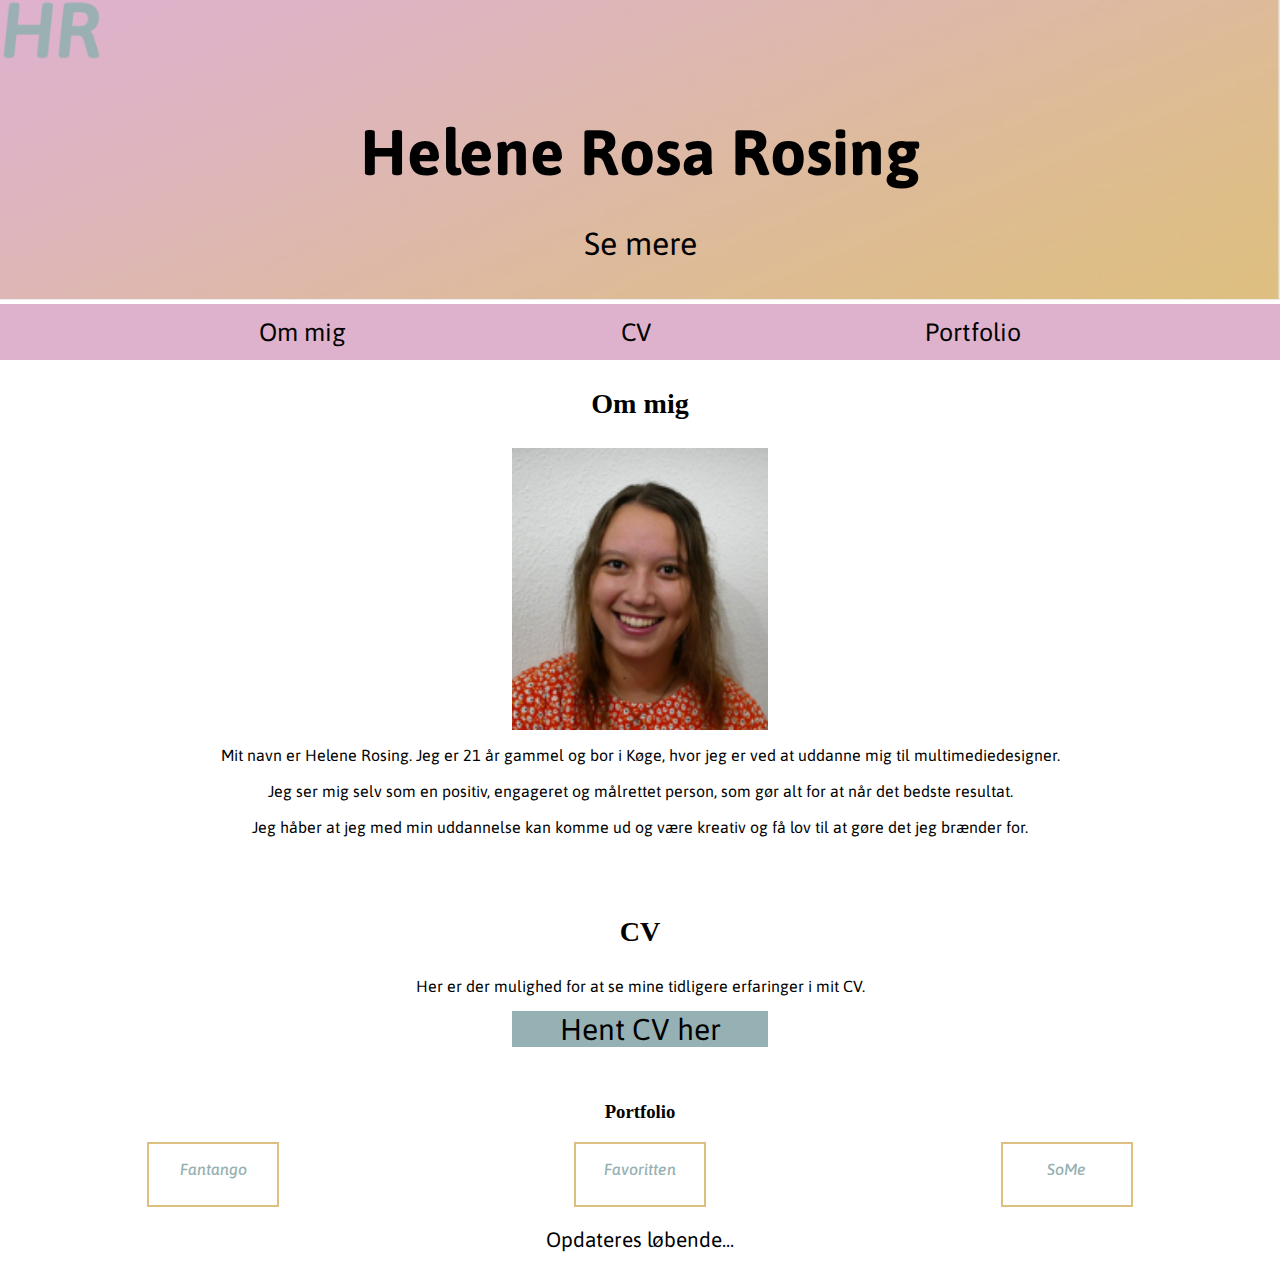
==== index.html @ fbbdcd0a "index ændringer" ====
<!DOCTYPE html>
<html lang="en">
<head>
    <meta charset="UTF-8">
    <meta http-equiv="X-UA-Compatible" content="IE=edge">
    <meta name="viewport" content="width=device-width, initial-scale=1.0">
    <title>Helenes portfolio</title>
    <link rel="stylesheet" href="style.css">
</head>
<body>
  <section>
      <div id="topdel">
          <img id=farverbillede src="assets/farver.png">
          
          <div id=navn>
              Helene Rosa Rosing
          </div>
          <div id=se-mere>
              <a href="#om-migoverskrift">Se mere</a>
          </div>
          <img id=logo src="assets/logo.png">
      </div>
      <div class="topnav">
              
            <a href="#om-migoverskrift">Om mig</a>
              
            <a href="#cvoverskrift">CV</a>
              
            <a href="#portfoliooverskrift">Portfolio</a>
              
      </div>
         <center><a id="om-migoverskrift"><h3>Om mig</h3></a></center>
      <div class="om-mig">
          <img id=helene src="assets/helene.png" alt="Billede af Helene">
      </div>
        <div id="om-mig-tekst">
            <p> 
                Mit navn er Helene Rosing. Jeg er 21 år gammel og bor i Køge, hvor jeg er ved at uddanne mig
                til multimediedesigner. <br><br> Jeg ser mig selv som en positiv, engageret og målrettet 
                person, som gør alt for at når det bedste resultat. 
                <br> <br>
                Jeg håber at jeg med min uddannelse kan komme ud og være kreativ og få lov til at gøre det
                jeg brænder for.
            </p>
        </div>
        
        <br><br>
        <center><a id="cvoverskrift"><h3>CV</h3></a></center>
        <div id="cv-tekst">
            <p>
                Her er der mulighed for at se mine tidligere erfaringer i mit CV.
            </p>
        </div>
        <center>
            <a href="assets/CV - opdateret.pdf">
                <button class="knap">
                    Hent CV her
                </button>
            </a>
        </center>
        <br><br>
        <center><a id="portfoliooverskrift"><h3>Portfolio</h3></a></center>
        
        <main>
            <div class="portfolioknap">
                <a href="fantango.html"> <p>Fantango</p></a>
            </div>
            <div class="portfolioknap">
                <a href="favoritten.html"><p>Favoritten</p></a>
            </div>
            <div class="portfolioknap">
                <a href="SoMe.html"><p>SoMe</p></a>
            </div>
        </main>

        <div id="Opdateres">
            <p>
                Opdateres løbende...
            </p>
        </div>


        

  </section>  
</body>
</html>
---- style.css ----
@font-face {
    font-family: asap-bold;
    src: url(assets/Asap/static/Asap-Bold.ttf);
}
@font-face{
    font-family: asap-regular;
    src: url(assets/Asap/static/Asap-Regular.ttf);
}
@font-face {
    font-family: asap-mediumitalic;
    src: url(assets/Asap/static/Asap-MediumItalic.ttf);
}

body{
    margin: 0;
}


#topdel{
    position: relative;
    text-align: center;
}
.topnav {
    background-color: #deb2cc;
    overflow: hidden;
    display: flex;
    justify-content: space-evenly;
  }
@media only screen and (max-width:400px){
    #farverbillede{
        width: 100%;
        top: 0px;
        left: 0px;
        position: relative;
    }
    #logo{
        width: 10%;
        top: 0px;
        left: 0px;
        position: absolute;
    }
    #navn{
        position: absolute;
        top: 50%;
        left: 50%;
        transform: translate(-50%,-50%);
        color: black;
        font-family: asap-bold;
        font-size: 200%;
    }
    #se-mere{
        position: absolute;
        top: 80%;
        left: 50%;
        transform: translate(-50%,-50%);
        color: black;
        font-family: asap-regular;
        font-size: 100%;  
        
    }
    .topnav a {
        float: left;
        color: #000;
        text-align: center;
        padding: 14px 16px;
        text-decoration: none;
        font-size: 17px; 
        font-family: asap-regular; 
      }
      .om-mig{
        display: flex;
        float: none;
        text-align: center;
        width: 100%;
        justify-content: center;
        align-items: center;
    }
    #om-mig-tekst{
        font-family: asap-regular;
        text-align: left;
        width: 80%;
        margin: auto;
    }
    #cv-tekst{
        font-family: asap-regular;
        text-align: center;
        width: 80%;
        margin: auto;
    }
    .knap{
        width: 40%;
        margin: auto;
        font-family: asap-regular;
        background-color: #96B1B3; 
        border: none;
        font-size: 20px;
        
    }
     /* Der er her funder inspiration i et tidligere projekt under dansx3 - ballet (om os-siden).*/
    main{
        width: 100%;
        display: flex;
        flex-wrap: wrap;
        justify-content: space-around;
        font-family: asap-mediumitalic;
        height: 65px;
    }
    .portfolioknap{
        border: 2px solid;
        border-color: #dcbf81;
        width: 20%;
        text-align: center;

    }
    #Opdateres{
        font-family: asap-regular;
        text-align: center;
        width: 80%;
        margin: auto;
     }

}
@media only screen and (min-width:400px){
    #farverbillede{
        width: 100%;
        height: 300px;
        top: 0px;
        left: 0px;
        position: relative;
    }
    #logo{
        width: 8%;
        top: 0px;
        left: 0px;
        position: absolute;
    }
    #navn{
        position: absolute;
        top: 50%;
        left: 50%;
        transform: translate(-50%,-50%);
        color: black;
        font-family: asap-bold;
        font-size: 400%;
    }
    #se-mere{
        position: absolute;
        top: 80%;
        left: 50%;
        transform: translate(-50%,-50%);
        color: black;
        font-family: asap-regular;
        font-size: 200%;  
    }
    .topnav a {
        float: left;
        color: #000;
        text-align: center;
        padding: 14px 16px;
        text-decoration: none;
        font-size: 25px; 
        font-family: asap-regular; 
      }
      .om-mig{
        display: flex;
        float: none;
        text-align: center;
        width: 100%;
        justify-content: center;
        align-items: center;
    }
    #om-migoverskrift{
        font-size: 150%;
    }
    #helene{
        width: 20%;
    }
    #om-mig-tekst{
        font-family: asap-regular;
        text-align: center;
        width: 80%;
        margin: auto;
    }
    #cvoverskrift{
        font-size: 150%;
    }
    #cv-tekst{
        font-family: asap-regular;
        text-align: center;
        width: 80%;
        margin: auto;
    }
    .knap{
        width: 20%;
        margin: auto;
        font-family: asap-regular;
        background-color: #96B1B3; 
        border: none;
        font-size: 30px;
        
    }
     /* Der er her funder inspiration i et tidligere projekt under dansx3 - ballet (om os-siden).*/
    main{
        width: 100%;
        display: flex;
        flex-wrap: wrap;
        justify-content: space-around;
        font-family: asap-mediumitalic;
        height: 65px;
    }
    .portfolioknap{
        border: 2px solid;
        border-color: #dcbf81;
        width: 10%;
        text-align: center;

    }
    #Opdateres{
        font-family: asap-regular;
        text-align: center;
        width: 80%;
        margin: auto;
        font-size: 130%;
     }


}
#se-mere a{
    text-decoration: none;
    color: #000;
}

  
  .topnav a:hover {
    background-color: #f5f5f5;
    color: black;
  }
  
 
  .portfolioknap a{
      text-decoration: none;
      color: #96B1B3;
  }
 #Opdateres{
    font-family: asap-regular;
    text-align: center;
    width: 80%;
    margin: auto;
 }
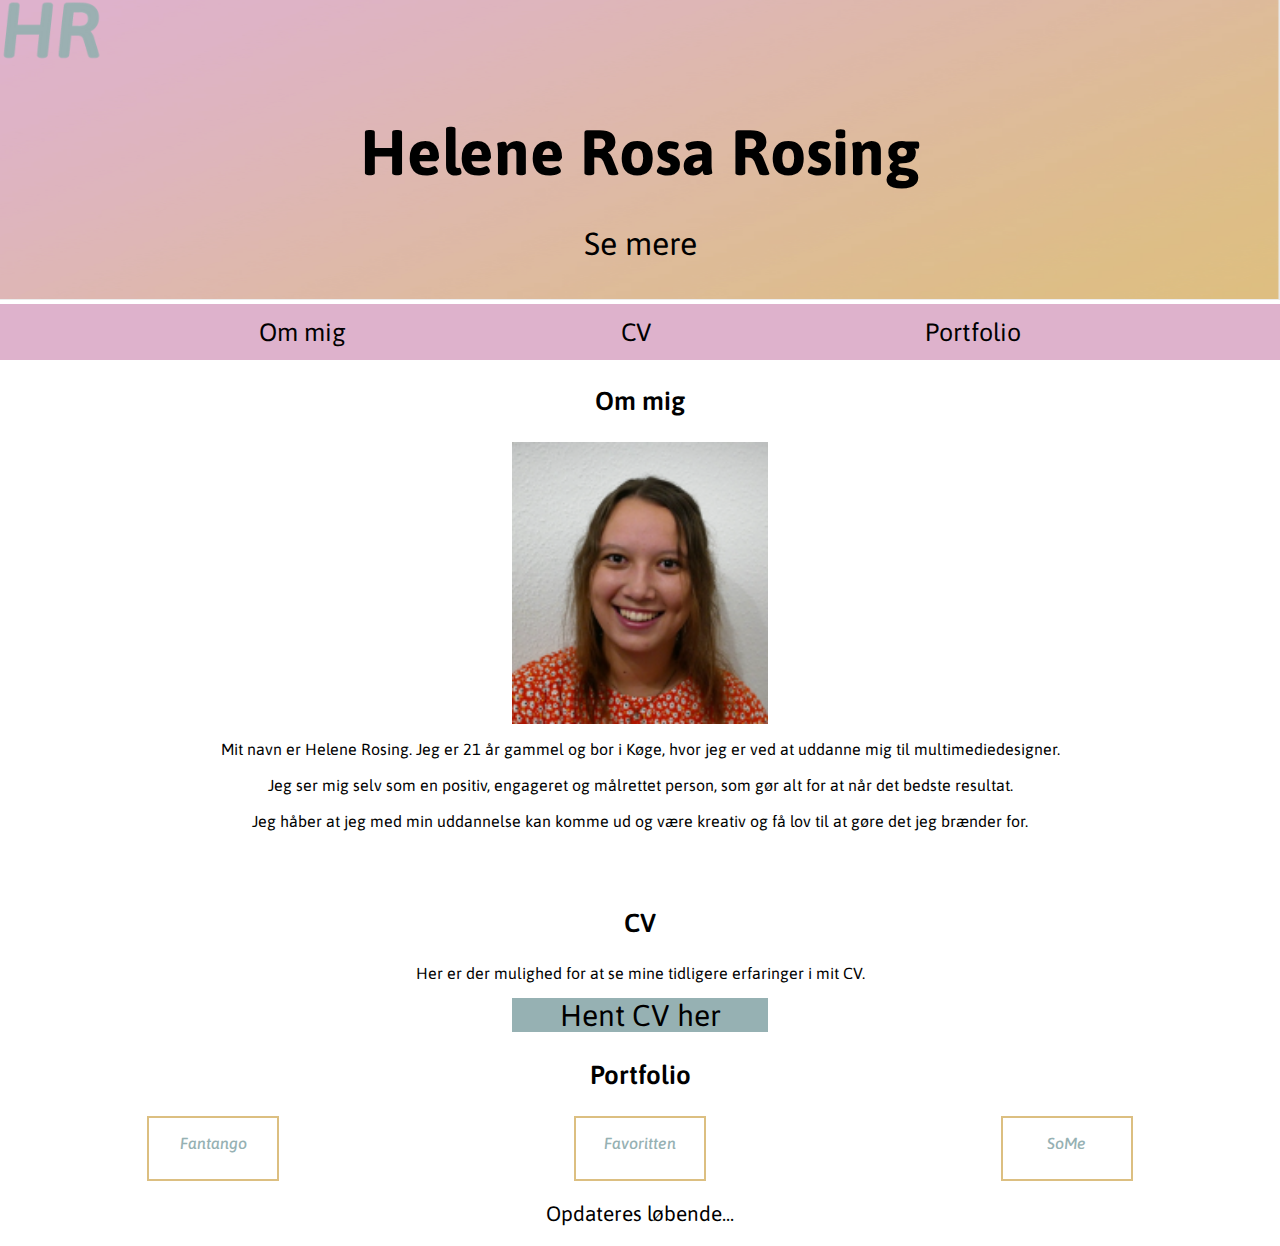
==== commit be2f70c3: "Valideringsændringer" ====
--- a/index.html
+++ b/index.html
@@ -9,8 +9,8 @@
 </head>
 <body>
   <section>
-      <div id="topdel">
-          <img id=farverbillede src="assets/farver.png">
+      <div class="topdel">
+          <img id=farverbillede src="assets/farver.png" alt="Billede med farver">
           
           <div id=navn>
               Helene Rosa Rosing
@@ -18,7 +18,7 @@
           <div id=se-mere>
               <a href="#om-migoverskrift">Se mere</a>
           </div>
-          <img id=logo src="assets/logo.png">
+          <img id=logo src="assets/logo.png" alt="Logo">
       </div>
       <div class="topnav">
               
@@ -29,7 +29,7 @@
             <a href="#portfoliooverskrift">Portfolio</a>
               
       </div>
-         <center><a id="om-migoverskrift"><h3>Om mig</h3></a></center>
+        <a id="om-migoverskrift"><h3 class="overskrifter">Om mig</h3></a>
       <div class="om-mig">
           <img id=helene src="assets/helene.png" alt="Billede af Helene">
       </div>
@@ -45,23 +45,25 @@
         </div>
         
         <br><br>
-        <center><a id="cvoverskrift"><h3>CV</h3></a></center>
+        <a id="cvoverskrift"><h3 class="overskrifter">CV</h3></a>
         <div id="cv-tekst">
             <p>
                 Her er der mulighed for at se mine tidligere erfaringer i mit CV.
             </p>
         </div>
-        <center>
-            <a href="assets/CV - opdateret.pdf">
-                <button class="knap">
-                    Hent CV her
-                </button>
-            </a>
-        </center>
+        <div class="topdel">
+           
+                <div class="knap">
+                   <a href="assets/CV-opdateret.pdf">
+                       Hent CV her
+                    </a>
+                </div>
+          
+        </div>
         <br><br>
-        <center><a id="portfoliooverskrift"><h3>Portfolio</h3></a></center>
+        <a id="portfoliooverskrift"><h3 class="overskrifter">Portfolio</h3></a>
         
-        <main>
+        <div class="projekter">
             <div class="portfolioknap">
                 <a href="fantango.html"> <p>Fantango</p></a>
             </div>
@@ -71,17 +73,13 @@
             <div class="portfolioknap">
                 <a href="SoMe.html"><p>SoMe</p></a>
             </div>
-        </main>
+        </div>
 
         <div id="Opdateres">
             <p>
                 Opdateres løbende...
             </p>
         </div>
-
-
-        
-
-  </section>  
+    </section>
 </body>
 </html>--- a/style.css
+++ b/style.css
@@ -10,13 +10,22 @@
     font-family: asap-mediumitalic;
     src: url(assets/Asap/static/Asap-MediumItalic.ttf);
 }
+@font-face {
+    font-family: asap-semibold;
+    src: url(assets/Asap/static/Asap-SemiBold.ttf);
+}
 
 body{
     margin: 0;
 }
-
-
-#topdel{
+.overskrifter{
+text-align: center;
+font-size: 26px;
+font-family: asap-semibold;
+}
+
+
+.topdel{
     position: relative;
     text-align: center;
 }
@@ -94,10 +103,15 @@
         background-color: #96B1B3; 
         border: none;
         font-size: 20px;
+        justify-content: center;
+        text-align: center;
+        position: absolute;
+        left: 50%;
+        transform: translate(-50%, -0%);
         
     }
      /* Der er her funder inspiration i et tidligere projekt under dansx3 - ballet (om os-siden).*/
-    main{
+    .projekter{
         width: 100%;
         display: flex;
         flex-wrap: wrap;
@@ -197,10 +211,14 @@
         background-color: #96B1B3; 
         border: none;
         font-size: 30px;
+        text-align: center;
+        position: absolute;
+        left: 50%;
+        transform: translate(-50%, -0%);
         
     }
      /* Der er her funder inspiration i et tidligere projekt under dansx3 - ballet (om os-siden).*/
-    main{
+    .projekter{
         width: 100%;
         display: flex;
         flex-wrap: wrap;
@@ -247,6 +265,11 @@
     width: 80%;
     margin: auto;
  }
+ .knap a{
+     text-decoration: none;
+     color: #000;
+     
+ }
 
 
 
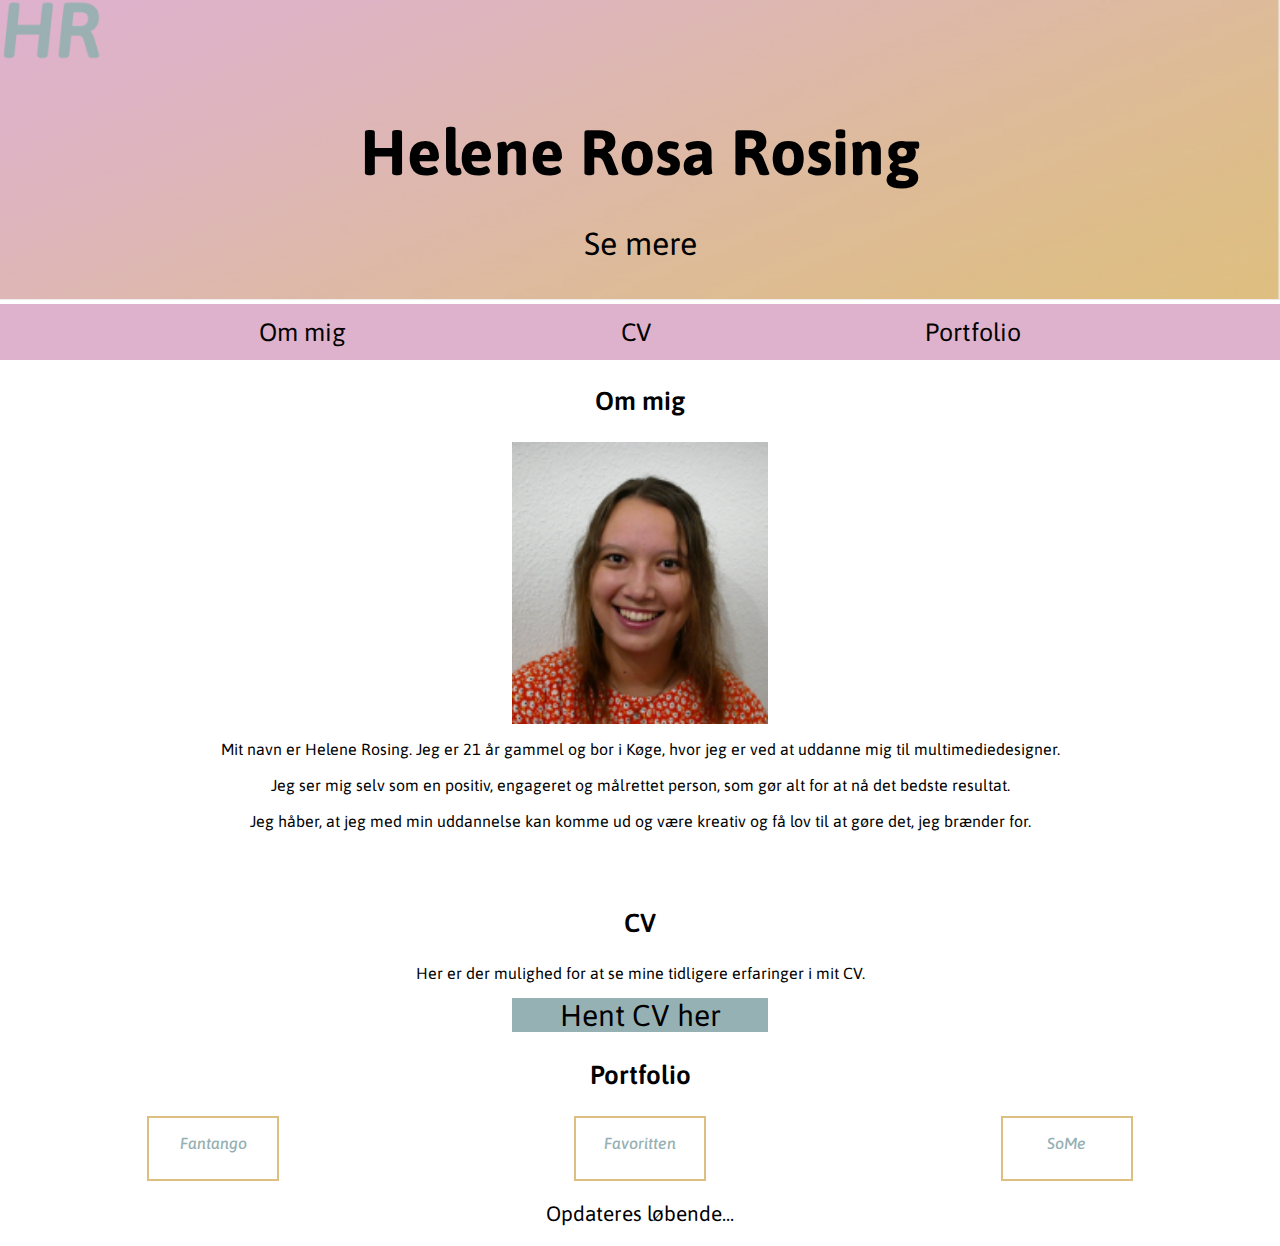
==== commit 7e566aa6: "Korrekturlæsning" ====
--- a/index.html
+++ b/index.html
@@ -8,42 +8,41 @@
     <link rel="stylesheet" href="style.css">
 </head>
 <body>
-  <section>
-      <div class="topdel">
-          <img id=farverbillede src="assets/farver.png" alt="Billede med farver">
-          
-          <div id=navn>
-              Helene Rosa Rosing
-          </div>
-          <div id=se-mere>
-              <a href="#om-migoverskrift">Se mere</a>
-          </div>
-          <img id=logo src="assets/logo.png" alt="Logo">
-      </div>
-      <div class="topnav">
-              
+    <section>
+        <!--"topdel" er den øverste del på hjemmesiden med billede, navn og logo-->
+        <div class="topdel">
+            <img id=farverbillede src="assets/farver.png" alt="Billede med farver">
+            <div id=navn>
+                Helene Rosa Rosing
+            </div>
+            <div id=se-mere>
+                <a href="#om-migoverskrift">Se mere</a>
+            </div>
+            <img id=logo src="assets/logo.png" alt="Logo">
+        </div>
+        <!--"Topnav er det der bliver til navigationsbaren"-->
+        <div class="topnav">
             <a href="#om-migoverskrift">Om mig</a>
-              
             <a href="#cvoverskrift">CV</a>
-              
-            <a href="#portfoliooverskrift">Portfolio</a>
-              
-      </div>
+            <a href="#portfoliooverskrift">Portfolio</a>   
+        </div>
+        <!-- Dette er teksterne om mig, CV og portfolio, samt brødteksten, billede af Helene og CV'et-->
         <a id="om-migoverskrift"><h3 class="overskrifter">Om mig</h3></a>
-      <div class="om-mig">
-          <img id=helene src="assets/helene.png" alt="Billede af Helene">
-      </div>
+        <div class="om-mig">
+            <img id=helene src="assets/helene.png" alt="Billede af Helene">
+        </div>
         <div id="om-mig-tekst">
             <p> 
                 Mit navn er Helene Rosing. Jeg er 21 år gammel og bor i Køge, hvor jeg er ved at uddanne mig
-                til multimediedesigner. <br><br> Jeg ser mig selv som en positiv, engageret og målrettet 
-                person, som gør alt for at når det bedste resultat. 
+                til multimediedesigner.
+                <br><br>
+                Jeg ser mig selv som en positiv, engageret og målrettet person, som gør alt for at nå det
+                bedste resultat. 
                 <br> <br>
-                Jeg håber at jeg med min uddannelse kan komme ud og være kreativ og få lov til at gøre det
+                Jeg håber, at jeg med min uddannelse kan komme ud og være kreativ og få lov til at gøre det,
                 jeg brænder for.
             </p>
         </div>
-        
         <br><br>
         <a id="cvoverskrift"><h3 class="overskrifter">CV</h3></a>
         <div id="cv-tekst">
@@ -52,17 +51,16 @@
             </p>
         </div>
         <div class="topdel">
-           
-                <div class="knap">
-                   <a href="assets/CV-opdateret.pdf">
-                       Hent CV her
-                    </a>
-                </div>
-          
+            <div class="knap">
+                <a href="assets/CV-opdateret.pdf">
+                    Hent CV her
+                </a>
+            </div>
         </div>
         <br><br>
+        <!-- Her bliver portfolio-delen lavet med det, der bliver knapper på hjemmesiden,
+        så der er mulighed for at trykke sig ind på de forskellige projekter-->
         <a id="portfoliooverskrift"><h3 class="overskrifter">Portfolio</h3></a>
-        
         <div class="projekter">
             <div class="portfolioknap">
                 <a href="fantango.html"> <p>Fantango</p></a>
@@ -74,7 +72,6 @@
                 <a href="SoMe.html"><p>SoMe</p></a>
             </div>
         </div>
-
         <div id="Opdateres">
             <p>
                 Opdateres løbende...
--- a/style.css
+++ b/style.css
@@ -19,9 +19,9 @@
     margin: 0;
 }
 .overskrifter{
-text-align: center;
-font-size: 26px;
-font-family: asap-semibold;
+    text-align: center;
+    font-size: 26px;
+    font-family: asap-semibold;
 }
 
 
@@ -35,6 +35,9 @@
     display: flex;
     justify-content: space-evenly;
   }
+
+  /*Her er der til en mobilstørrelse*/
+
 @media only screen and (max-width:400px){
     #farverbillede{
         width: 100%;
@@ -110,7 +113,7 @@
         transform: translate(-50%, -0%);
         
     }
-     /* Der er her funder inspiration i et tidligere projekt under dansx3 - ballet (om os-siden).*/
+     
     .projekter{
         width: 100%;
         display: flex;
@@ -134,6 +137,7 @@
      }
 
 }
+/*Her er til en desktop*/
 @media only screen and (min-width:400px){
     #farverbillede{
         width: 100%;
@@ -175,7 +179,7 @@
         font-size: 25px; 
         font-family: asap-regular; 
       }
-      .om-mig{
+    .om-mig{
         display: flex;
         float: none;
         text-align: center;
@@ -217,7 +221,6 @@
         transform: translate(-50%, -0%);
         
     }
-     /* Der er her funder inspiration i et tidligere projekt under dansx3 - ballet (om os-siden).*/
     .projekter{
         width: 100%;
         display: flex;
@@ -247,29 +250,24 @@
     text-decoration: none;
     color: #000;
 }
-
-  
-  .topnav a:hover {
+.topnav a:hover {
     background-color: #f5f5f5;
     color: black;
-  }
-  
- 
-  .portfolioknap a{
-      text-decoration: none;
-      color: #96B1B3;
-  }
- #Opdateres{
+}
+.portfolioknap a{
+    text-decoration: none;
+    color: #96B1B3;
+}
+#Opdateres{
     font-family: asap-regular;
     text-align: center;
     width: 80%;
     margin: auto;
- }
- .knap a{
-     text-decoration: none;
-     color: #000;
-     
- }
+}
+.knap a{
+    text-decoration: none;
+     color: #000;    
+}
 
 
 
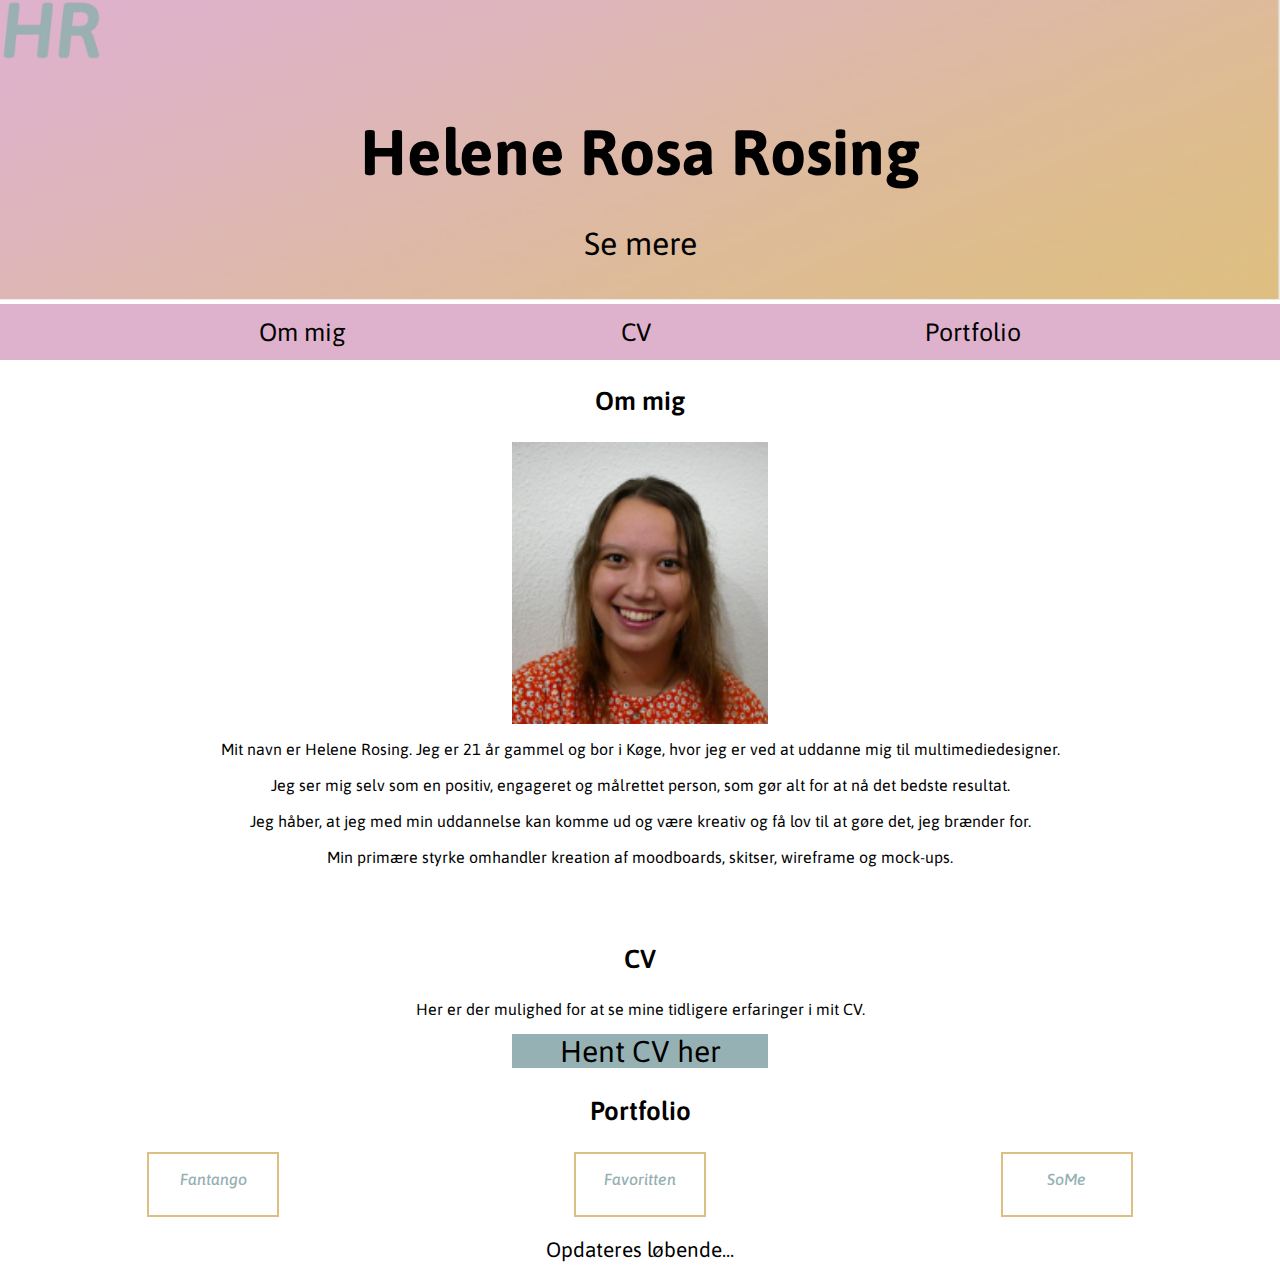
==== commit 873cdfa3: "Ændret tekst på forside" ====
--- a/index.html
+++ b/index.html
@@ -41,6 +41,8 @@
                 <br> <br>
                 Jeg håber, at jeg med min uddannelse kan komme ud og være kreativ og få lov til at gøre det,
                 jeg brænder for.
+                <br><br>
+                Min primære styrke omhandler kreation af moodboards, skitser, wireframe og mock-ups.
             </p>
         </div>
         <br><br>
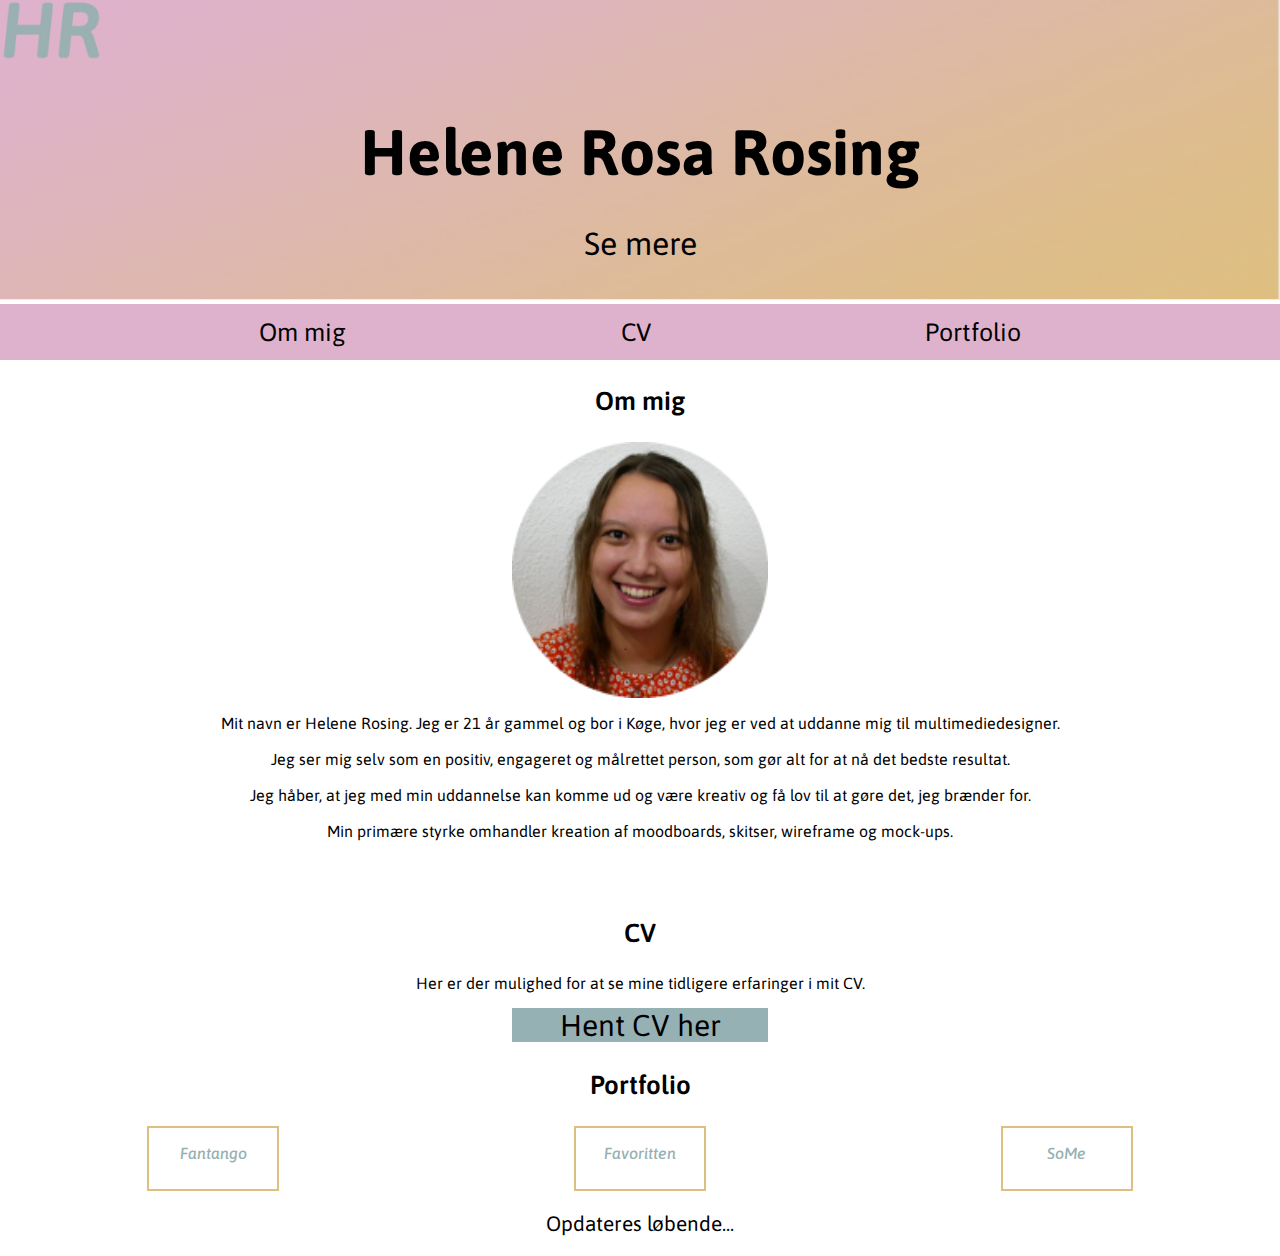
==== commit 044b0a5e: "Billede af helene ændret" ====
--- a/index.html
+++ b/index.html
@@ -29,7 +29,7 @@
         <!-- Dette er teksterne om mig, CV og portfolio, samt brødteksten, billede af Helene og CV'et-->
         <a id="om-migoverskrift"><h3 class="overskrifter">Om mig</h3></a>
         <div class="om-mig">
-            <img id=helene src="assets/helene.png" alt="Billede af Helene">
+            <img id=helene src="assets/helene_cirkel.png" alt="Billede af Helene">
         </div>
         <div id="om-mig-tekst">
             <p> 
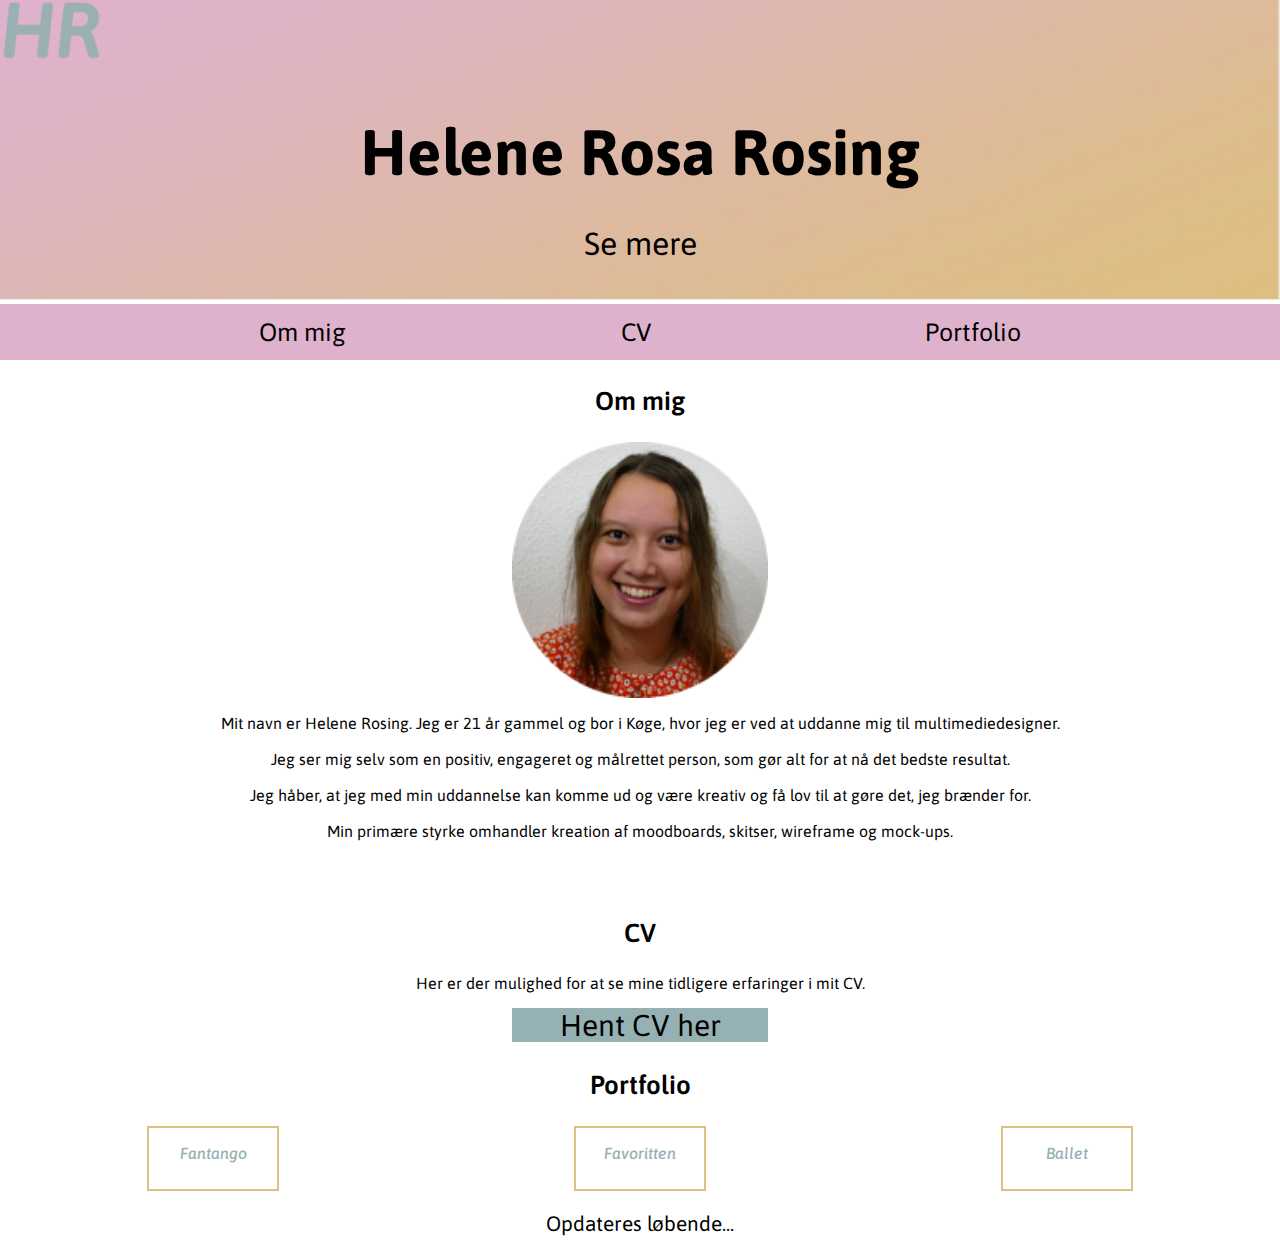
==== commit a61e682f: "Sidste ændringer" ====
--- a/index.html
+++ b/index.html
@@ -71,7 +71,7 @@
                 <a href="favoritten.html"><p>Favoritten</p></a>
             </div>
             <div class="portfolioknap">
-                <a href="SoMe.html"><p>SoMe</p></a>
+                <a href="ballet.html"><p>Ballet</p></a>
             </div>
         </div>
         <div id="Opdateres">
